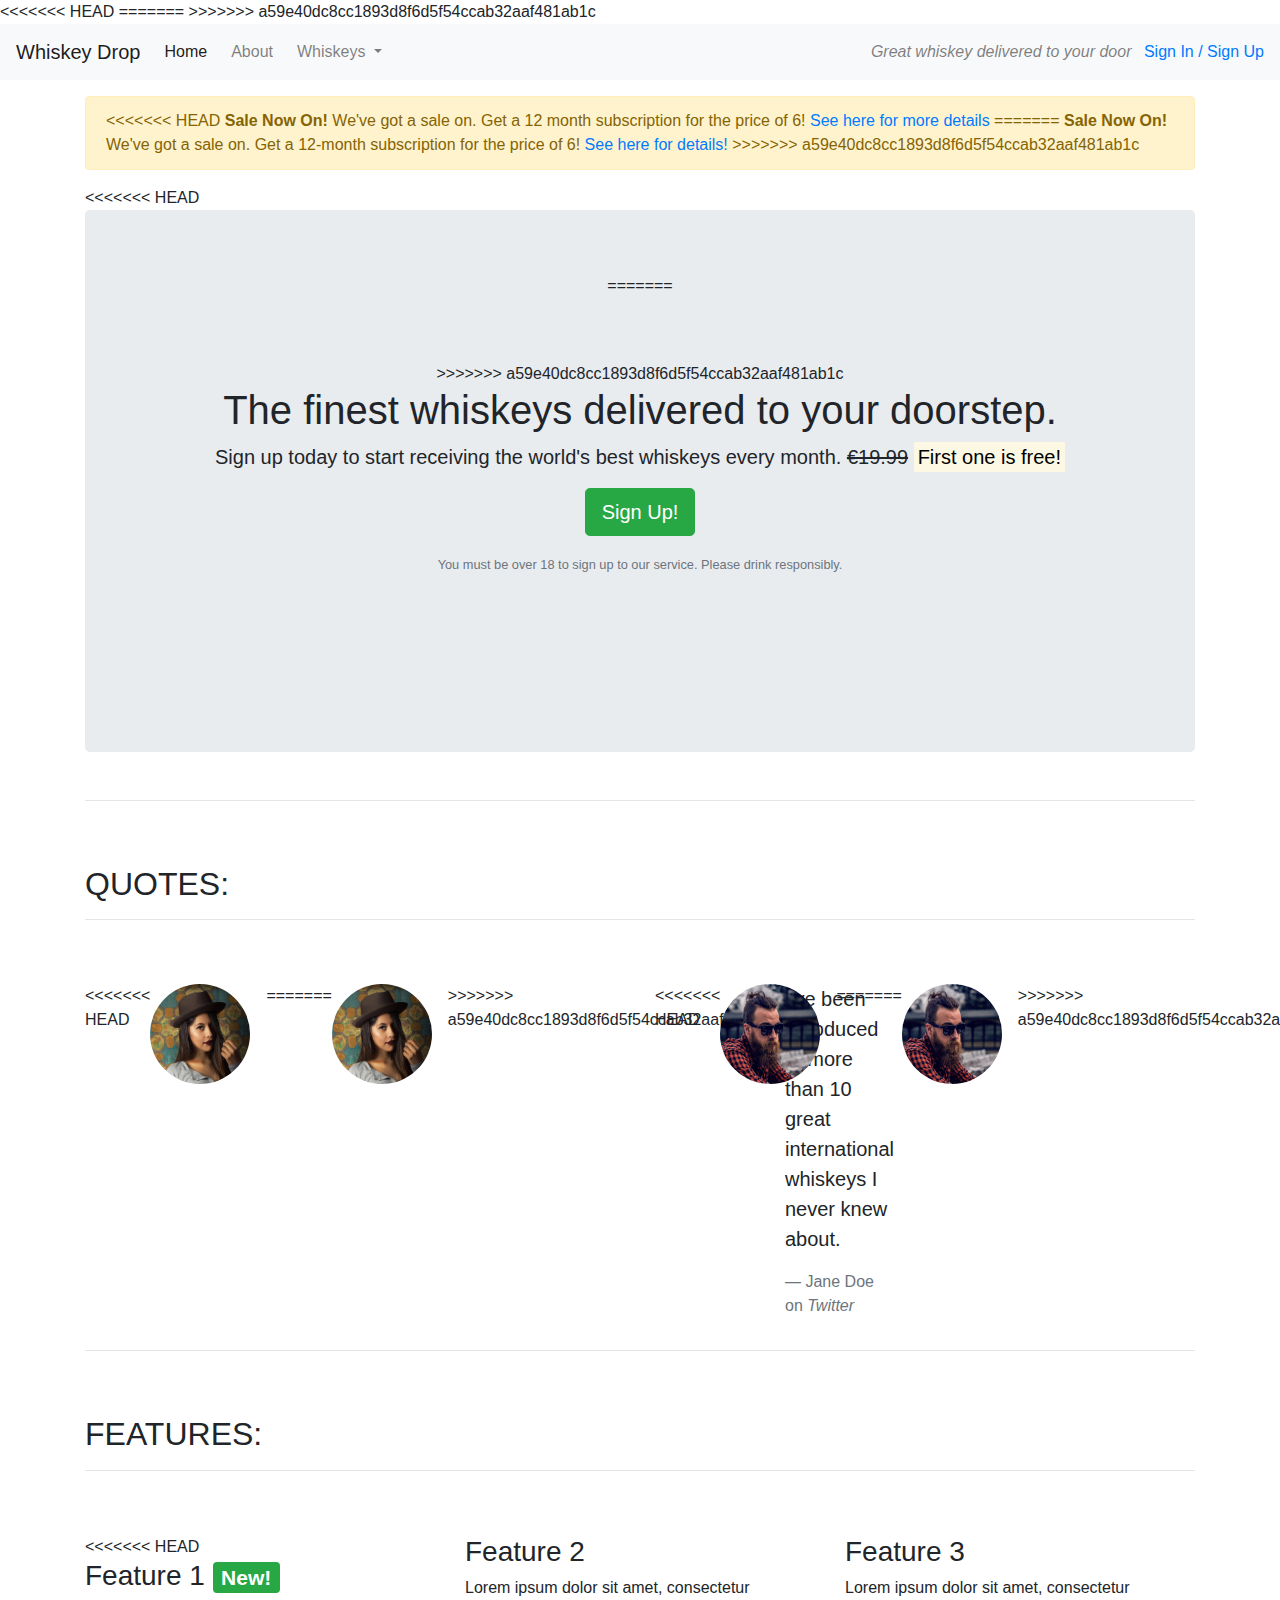
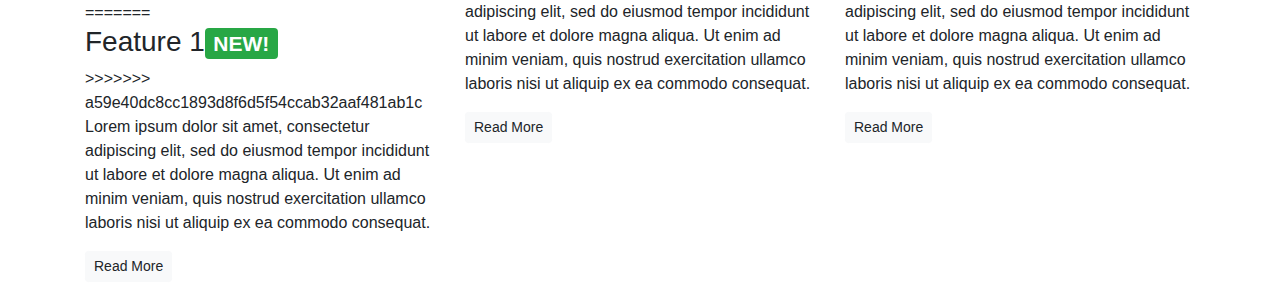
==== whiskey.html @ 5d577824 "Progressive Enhancement part 1" ====
<!DOCTYPE html>
<html lang="en-us">

<head>
    <meta charset="utf-8">
    <meta name="viewport" content="width=device-width, initial-scale=1.0">
    <title>Whiskey Drop | Taste a new whiskey every month</title>
    <link rel="stylesheet" href="https://maxcdn.bootstrapcdn.com/bootstrap/4.1.3/css/bootstrap.min.css">
<<<<<<< HEAD
    <link rel="stylesheet" href="https://use.fontawesome.com/releases/v5.6.1/css/all.css" integrity="sha384-gfdkjb5BdAXd+lj+gudLWI+BXq4IuLW5IT+brZEZsLFm++aCMlF1V92rMkPaX4PP" crossorigin="anonymous">
=======
    <link rel="stylesheet" href="https://use.fontawesome.com/releases/v5.15.3/css/all.css" integrity="sha384-SZXxX4whJ79/gErwcOYf+zWLeJdY/qpuqC4cAa9rOGUstPomtqpuNWT9wdPEn2fk" crossorigin="anonymous">
>>>>>>> a59e40dc8cc1893d8f6d5f54ccab32aaf481ab1c
</head>

<body>
    <!--Nav-->
    <nav class="navbar navbar-light navbar-expand-sm bg-light">
        <a href="/" class="navbar-brand">Whiskey Drop</a>

        <button class="navbar-toggler ml-auto" type="button" data-toggle="collapse" data-target="#navbarNavDropdown" aria-controls="navbarNavDropdown" aria-expanded="false" aria-label="Toggle navigation">
        <span class="navbar-toggler-icon"></span></button>

        <div class="collapse navbar-collapse" id="navbarNavDropdown">
            <ul class="navbar-nav mr-auto">
                <li class="active nav-item mr-2"><a class="nav-link" href="/">Home</a></li>
                <li class="nav-item mr-2"><a class="nav-link" href="">About</a></li>
                <li class="nav-item dropdown">
                    <a class="nav-link dropdown-toggle" href="#" id="navbarDropdownMenuLink" role="button" data-toggle="dropdown" aria-haspopup="true" aria-expanded="false">
                    Whiskeys
                    </a>
                    <div class="dropdown-menu" aria-labelledby="navbarDropdownMenuLink">
                        <a class="dropdown-item" href="#">Irish</a>
                        <a class="dropdown-item" href="#">Scotch</a>
                        <a class="dropdown-item" href="#">Japanese</a>
                        <a class="dropdown-item" href="#">American</a>
                    </div>
                </li>
                <li class="nav-item mr-2 d-block d-sm-none"><a class="nav-link" href="/login">Sign In / Sign Up</a></li>
            </ul>
        </div>
        <div class="d-none d-md-block">
            <p class="navbar-text my-auto mr-2"><i>Great whiskey delivered to your door</i></p>
            <a href="/login">Sign In / Sign Up</a>
        </div>
        <!--</div>-->
    </nav>
    <article class="container mt-3">
        <div class="row d-none d-sm-block">
            <div class="col-12">
                <div class="alert alert-warning">
<<<<<<< HEAD
                    <strong>Sale Now On!</strong> We've got a sale on. Get a 12 month subscription for the price of 6! <a href="">See here for more details</a>
=======
                    <strong>Sale Now On!</strong> We've got a sale on. Get a 12-month subscription for the price of 6! <a href="">See here for details!</a>
>>>>>>> a59e40dc8cc1893d8f6d5f54ccab32aaf481ab1c
                </div>
            </div>
        </div>
        <!-- Callout -->
        <div class="row">
            <div class="col-12">
<<<<<<< HEAD
                <section class="callout jumbotron text-center">
=======
                <section class="callout jumbotron">
>>>>>>> a59e40dc8cc1893d8f6d5f54ccab32aaf481ab1c
                    <h1>The finest whiskeys delivered to your doorstep.</h1>
                    <p class="lead">Sign up today to start receiving the world's best whiskeys every month.
                        <s class="d-none d-sm-inline">€19.99</s>
                        <span class="d-inline d-sm-none"><br></span>
                        <strong><mark>First one is free!</mark></strong></p>
                    <p><button class="btn btn-lg btn-success">Sign Up!</button></p>
                    <p class="text-muted"><small>You must be over 18 to sign up to our service. Please drink responsibly.</small></p>
                </section>
            </div>
        </div>
        <!-- /.callout -->
        <hr>
        <!-- Quotes -->
        <section class="quotes">
            <div class="row">
                <div class="col-12 my-5">
                    <h2 class="text-uppercase">Quotes:</h2>
                    <hr />
                </div>
            </div>
            <div class="row">
                <div class="col-12 col-md-6">
                    <div class="media">
<<<<<<< HEAD
                        <div class="d-none d-sm-block">
                            <img src="images/girl-image.png" class="rounded-circle mr-3" height="100" width="100">
                        </div>
=======
                        <img src="images/girl-image.png" class="rounded-circle mr-3  d-none d-md-block" height="100" width="100" >
>>>>>>> a59e40dc8cc1893d8f6d5f54ccab32aaf481ab1c
                        <div class="media-body">
                            <blockquote class="blockquote">
                                <p>I've been introduced to more than 10 great international whiskeys I never knew about.</p>
                                <footer class="blockquote-footer">Jane Doe on <cite title="Twitter">Twitter</cite></footer>
                            </blockquote>
                        </div>
                    </div>
                </div>
                <div class="col-12 col-md-6">
                    <div class="media">
<<<<<<< HEAD
                        <div class="d-none d-sm-block">
                            <img src="images/guy-image.png" class="rounded-circle mr-3" height="100" width="100">
                        </div>
=======
                        <img src="images/guy-image.png" class="rounded-circle mr-3 d-none d-md-block" height="100" width="100">
>>>>>>> a59e40dc8cc1893d8f6d5f54ccab32aaf481ab1c
                        <div class="media-body">
                            <blockquote class="blockquote">
                                <p>I haven't been sober for months!</p>
                                <footer class="blockquote-footer">Jane Doe on <cite title="Twitter">Twitter</cite></footer>
                            </blockquote>
                        </div>
                    </div>
                </div>
            </div>
        </section>
        <!-- /.quotes -->
        <hr>
        <!-- Features -->
        <section class="features">
            <div class="row">
                <div class="col-12 my-5">
                    <h2 class="text-uppercase">Features:</h2>
                    <hr />
                </div>
            </div>
            <div class="row">
                <div class="col-12 col-md-6 col-lg-4">
                    <div class="feature">
<<<<<<< HEAD
                        <h3><i class="fas fa-gift d-none d-sm-inline"></i> Feature 1 <span class="badge badge-success">New!</span></h3>
=======
                        <h3><i class="fas fa-gift d-none d-sm-inline"></i> Feature 1<span class="badge badge-success">NEW!</span></h3>
>>>>>>> a59e40dc8cc1893d8f6d5f54ccab32aaf481ab1c
                        <p>Lorem ipsum dolor sit amet, consectetur adipiscing elit, sed do eiusmod tempor incididunt ut labore et dolore magna aliqua. Ut enim ad minim veniam, quis nostrud exercitation ullamco laboris nisi ut aliquip ex ea commodo consequat.</p>
                        <p><a class="btn btn-sm btn-light" href="">Read More</a></p>
                    </div>
                </div>
                <div class="col-12 col-md-6 col-lg-4">
                    <div class="feature">
                        <h3><i class="fas fa-credit-card d-none d-sm-inline"></i> Feature 2</h3>
                        <p>Lorem ipsum dolor sit amet, consectetur adipiscing elit, sed do eiusmod tempor incididunt ut labore et dolore magna aliqua. Ut enim ad minim veniam, quis nostrud exercitation ullamco laboris nisi ut aliquip ex ea commodo consequat.</p>
                        <p><a class="btn btn-sm btn-light" href="">Read More</a></p>
                    </div>
                </div>
                <div class="col-12 d-md-none d-lg-block col-lg-4">
                    <div class="feature">
                        <h3><i class="fas fa-times-circle d-none d-sm-inline"></i> Feature 3</h3>
                        <p>Lorem ipsum dolor sit amet, consectetur adipiscing elit, sed do eiusmod tempor incididunt ut labore et dolore magna aliqua. Ut enim ad minim veniam, quis nostrud exercitation ullamco laboris nisi ut aliquip ex ea commodo consequat.</p>
                        <p><a class="btn btn-sm btn-light" href="">Read More</a></p>
                    </div>
                </div>
            </div>
        </section>
        <!-- /.features -->
    </article>

    <script src="https://code.jquery.com/jquery-3.3.1.slim.min.js" integrity="sha384-q8i/X+965DzO0rT7abK41JStQIAqVgRVzpbzo5smXKp4YfRvH+8abtTE1Pi6jizo" crossorigin="anonymous"></script>
    <script src="https://cdnjs.cloudflare.com/ajax/libs/popper.js/1.14.3/umd/popper.min.js" integrity="sha384-ZMP7rVo3mIykV+2+9J3UJ46jBk0WLaUAdn689aCwoqbBJiSnjAK/l8WvCWPIPm49" crossorigin="anonymous"></script>
    <script src="https://stackpath.bootstrapcdn.com/bootstrap/4.1.3/js/bootstrap.min.js" integrity="sha384-ChfqqxuZUCnJSK3+MXmPNIyE6ZbWh2IMqE241rYiqJxyMiZ6OW/JmZQ5stwEULTy" crossorigin="anonymous"></script>
</body>

</html>
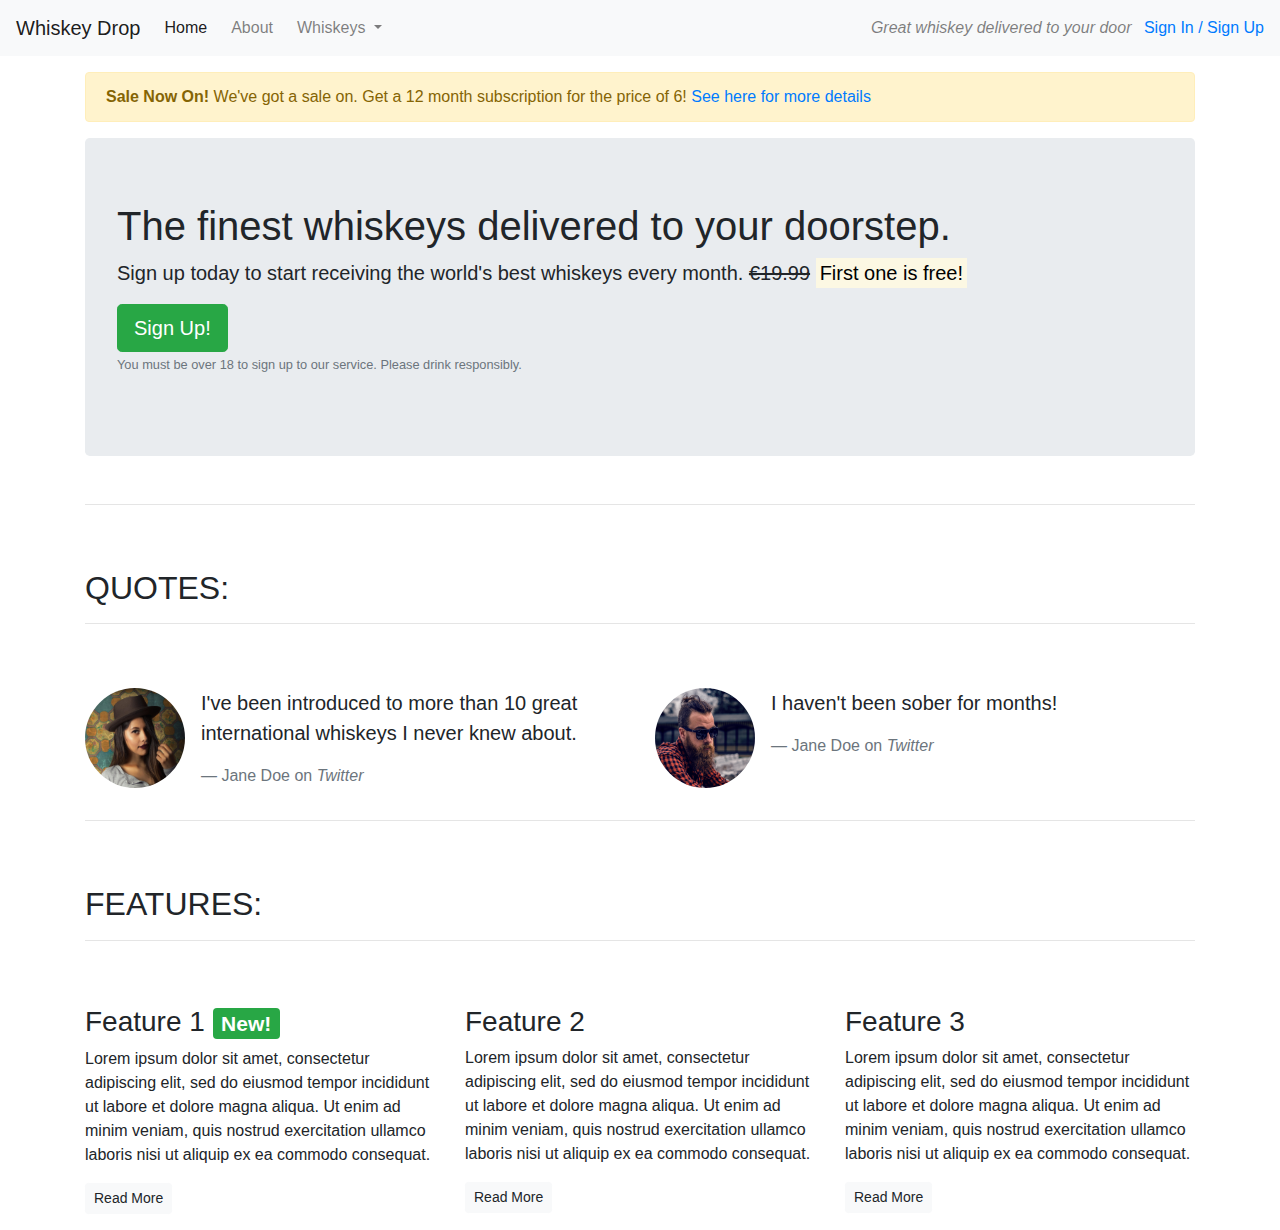
==== commit 36eb26c5: "Progressive Enhancement elements" ====
--- a/whiskey.html
+++ b/whiskey.html
@@ -6,11 +6,7 @@
     <meta name="viewport" content="width=device-width, initial-scale=1.0">
     <title>Whiskey Drop | Taste a new whiskey every month</title>
     <link rel="stylesheet" href="https://maxcdn.bootstrapcdn.com/bootstrap/4.1.3/css/bootstrap.min.css">
-<<<<<<< HEAD
     <link rel="stylesheet" href="https://use.fontawesome.com/releases/v5.6.1/css/all.css" integrity="sha384-gfdkjb5BdAXd+lj+gudLWI+BXq4IuLW5IT+brZEZsLFm++aCMlF1V92rMkPaX4PP" crossorigin="anonymous">
-=======
-    <link rel="stylesheet" href="https://use.fontawesome.com/releases/v5.15.3/css/all.css" integrity="sha384-SZXxX4whJ79/gErwcOYf+zWLeJdY/qpuqC4cAa9rOGUstPomtqpuNWT9wdPEn2fk" crossorigin="anonymous">
->>>>>>> a59e40dc8cc1893d8f6d5f54ccab32aaf481ab1c
 </head>
 
 <body>
@@ -49,28 +45,20 @@
         <div class="row d-none d-sm-block">
             <div class="col-12">
                 <div class="alert alert-warning">
-<<<<<<< HEAD
                     <strong>Sale Now On!</strong> We've got a sale on. Get a 12 month subscription for the price of 6! <a href="">See here for more details</a>
-=======
-                    <strong>Sale Now On!</strong> We've got a sale on. Get a 12-month subscription for the price of 6! <a href="">See here for details!</a>
->>>>>>> a59e40dc8cc1893d8f6d5f54ccab32aaf481ab1c
                 </div>
             </div>
         </div>
         <!-- Callout -->
         <div class="row">
             <div class="col-12">
-<<<<<<< HEAD
-                <section class="callout jumbotron text-center">
-=======
                 <section class="callout jumbotron">
->>>>>>> a59e40dc8cc1893d8f6d5f54ccab32aaf481ab1c
                     <h1>The finest whiskeys delivered to your doorstep.</h1>
                     <p class="lead">Sign up today to start receiving the world's best whiskeys every month.
                         <s class="d-none d-sm-inline">€19.99</s>
                         <span class="d-inline d-sm-none"><br></span>
                         <strong><mark>First one is free!</mark></strong></p>
-                    <p><button class="btn btn-lg btn-success">Sign Up!</button></p>
+                    <button class="btn btn-lg btn-success" data-toggle="modal" data-target="#signUpModal">Sign Up!</button>
                     <p class="text-muted"><small>You must be over 18 to sign up to our service. Please drink responsibly.</small></p>
                 </section>
             </div>
@@ -88,13 +76,9 @@
             <div class="row">
                 <div class="col-12 col-md-6">
                     <div class="media">
-<<<<<<< HEAD
                         <div class="d-none d-sm-block">
                             <img src="images/girl-image.png" class="rounded-circle mr-3" height="100" width="100">
                         </div>
-=======
-                        <img src="images/girl-image.png" class="rounded-circle mr-3  d-none d-md-block" height="100" width="100" >
->>>>>>> a59e40dc8cc1893d8f6d5f54ccab32aaf481ab1c
                         <div class="media-body">
                             <blockquote class="blockquote">
                                 <p>I've been introduced to more than 10 great international whiskeys I never knew about.</p>
@@ -105,13 +89,9 @@
                 </div>
                 <div class="col-12 col-md-6">
                     <div class="media">
-<<<<<<< HEAD
                         <div class="d-none d-sm-block">
                             <img src="images/guy-image.png" class="rounded-circle mr-3" height="100" width="100">
                         </div>
-=======
-                        <img src="images/guy-image.png" class="rounded-circle mr-3 d-none d-md-block" height="100" width="100">
->>>>>>> a59e40dc8cc1893d8f6d5f54ccab32aaf481ab1c
                         <div class="media-body">
                             <blockquote class="blockquote">
                                 <p>I haven't been sober for months!</p>
@@ -135,11 +115,7 @@
             <div class="row">
                 <div class="col-12 col-md-6 col-lg-4">
                     <div class="feature">
-<<<<<<< HEAD
                         <h3><i class="fas fa-gift d-none d-sm-inline"></i> Feature 1 <span class="badge badge-success">New!</span></h3>
-=======
-                        <h3><i class="fas fa-gift d-none d-sm-inline"></i> Feature 1<span class="badge badge-success">NEW!</span></h3>
->>>>>>> a59e40dc8cc1893d8f6d5f54ccab32aaf481ab1c
                         <p>Lorem ipsum dolor sit amet, consectetur adipiscing elit, sed do eiusmod tempor incididunt ut labore et dolore magna aliqua. Ut enim ad minim veniam, quis nostrud exercitation ullamco laboris nisi ut aliquip ex ea commodo consequat.</p>
                         <p><a class="btn btn-sm btn-light" href="">Read More</a></p>
                     </div>
@@ -163,6 +139,37 @@
         <!-- /.features -->
     </article>
 
+    <div class="modal" tabindex="-1" role="dialog" id="signUpModal">
+        <div class="modal-dialog" role="document">
+            <div class="modal-content">
+                <div class="modal-header">
+                    <h5 class="modal-title">Sign Up To Whiskey Drop!</h5>
+                    <button type="button" class="close" data-dismiss="modal" aria-label="Close">
+                    <span aria-hidden="true">&times;</span>
+                    </button>
+                </div>
+                <div class="modal-body">
+                    <form>
+                        <div class="form-group">
+                            <label for="exampleInputEmail1">Email address</label>
+                            <input type="email" class="form-control" id="exampleInputEmail1" aria-describedby="emailHelp" placeholder="Enter email">
+                            <small id="emailHelp" class="form-text text-muted">We'll never share your email with anyone else.</small>
+                        </div>
+                        <div class="form-group">
+                            <label for="Password">Password</label>
+                            <input type="password" class="form-control" id="Password" placeholder="Password">
+                        </div>
+                        <div class="form-group">
+                            <label for="repeatPassword">Repeat Password</label>
+                            <input type="password" class="form-control" id="repeatPassword" placeholder="Repeat Password">
+                        </div>                       
+                        <button type="submit" class="btn btn-success">Submit</button>
+                    </form>
+                </div>
+            </div>
+        </div>
+    </div>  
+
     <script src="https://code.jquery.com/jquery-3.3.1.slim.min.js" integrity="sha384-q8i/X+965DzO0rT7abK41JStQIAqVgRVzpbzo5smXKp4YfRvH+8abtTE1Pi6jizo" crossorigin="anonymous"></script>
     <script src="https://cdnjs.cloudflare.com/ajax/libs/popper.js/1.14.3/umd/popper.min.js" integrity="sha384-ZMP7rVo3mIykV+2+9J3UJ46jBk0WLaUAdn689aCwoqbBJiSnjAK/l8WvCWPIPm49" crossorigin="anonymous"></script>
     <script src="https://stackpath.bootstrapcdn.com/bootstrap/4.1.3/js/bootstrap.min.js" integrity="sha384-ChfqqxuZUCnJSK3+MXmPNIyE6ZbWh2IMqE241rYiqJxyMiZ6OW/JmZQ5stwEULTy" crossorigin="anonymous"></script>
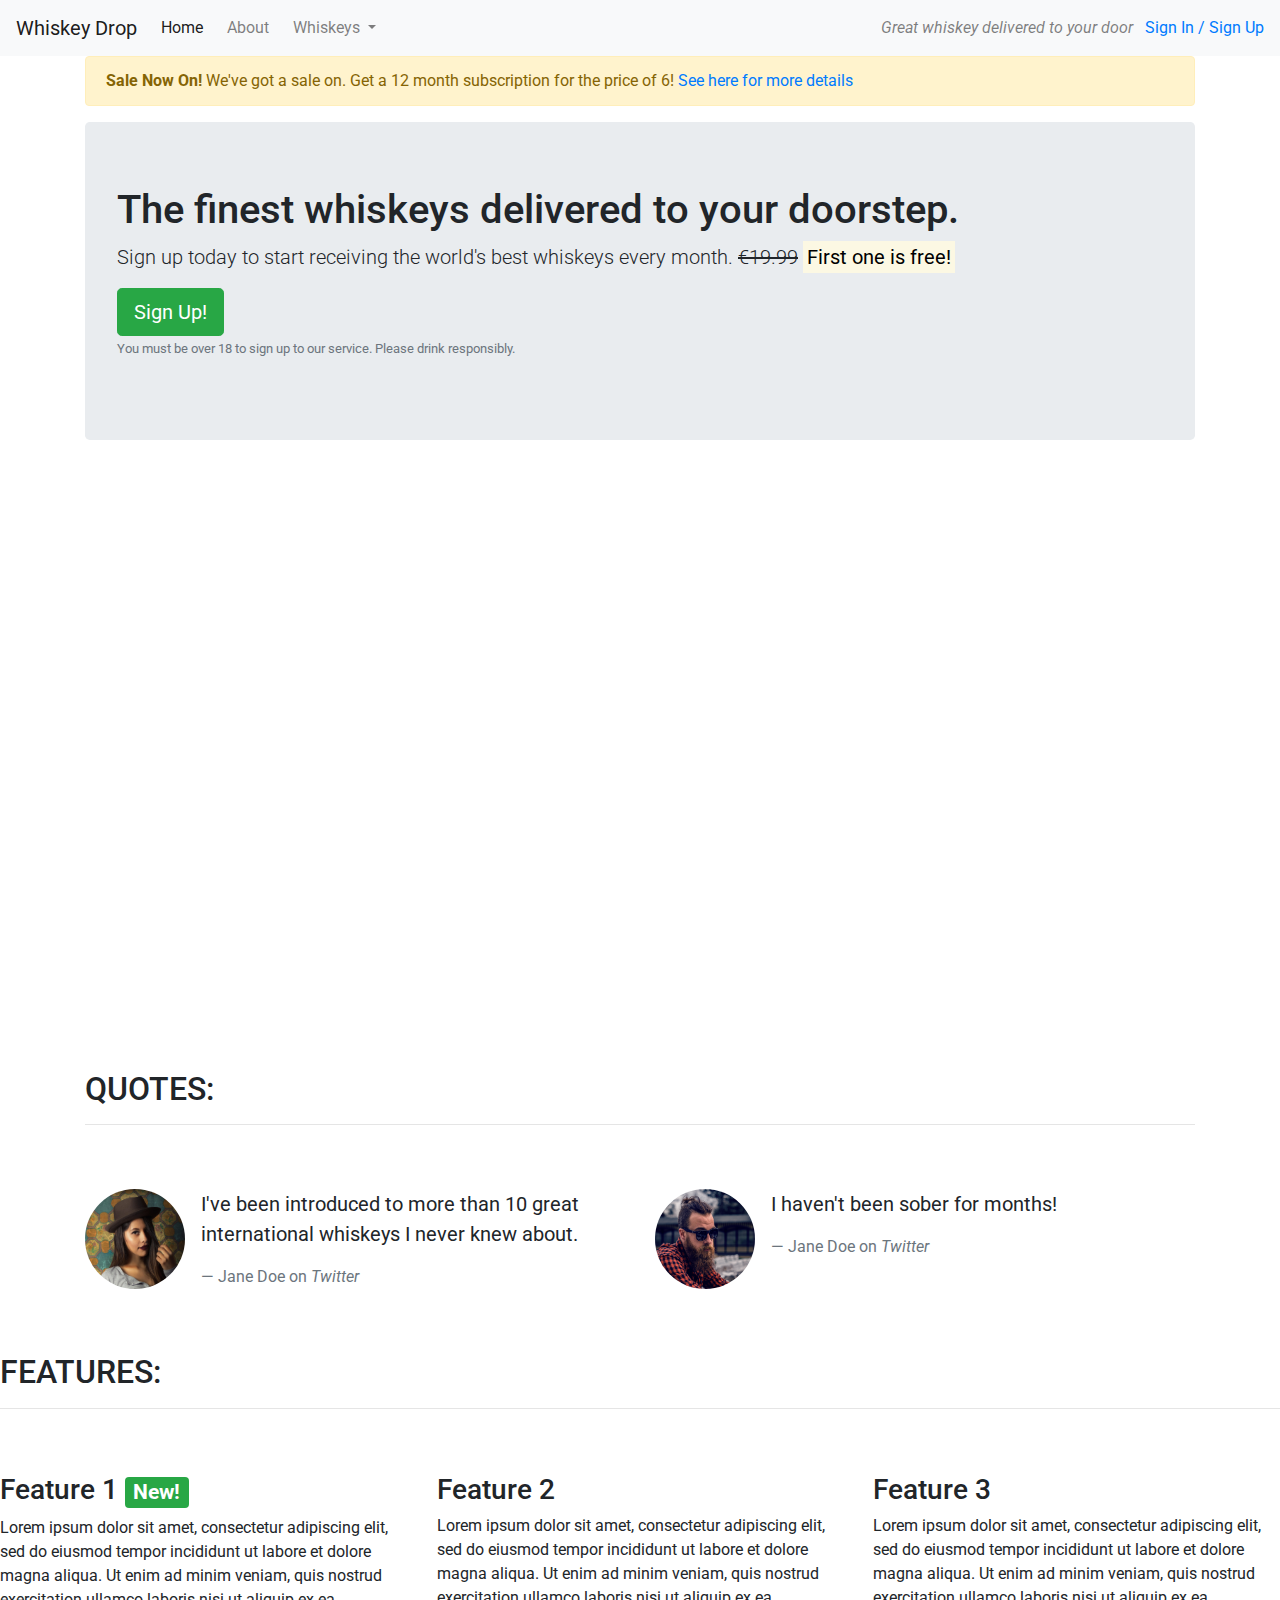
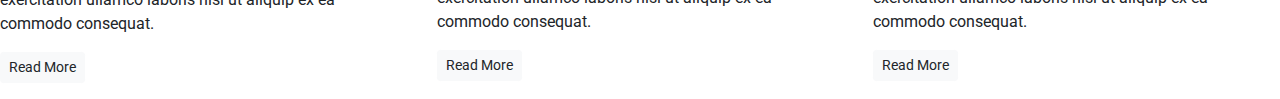
==== commit 4cf64654: "added whiskey image" ====
--- a/whiskey.html
+++ b/whiskey.html
@@ -7,6 +7,8 @@
     <title>Whiskey Drop | Taste a new whiskey every month</title>
     <link rel="stylesheet" href="https://maxcdn.bootstrapcdn.com/bootstrap/4.1.3/css/bootstrap.min.css">
     <link rel="stylesheet" href="https://use.fontawesome.com/releases/v5.6.1/css/all.css" integrity="sha384-gfdkjb5BdAXd+lj+gudLWI+BXq4IuLW5IT+brZEZsLFm++aCMlF1V92rMkPaX4PP" crossorigin="anonymous">
+    <link href="https://fonts.googleapis.com/css?family=Roboto:400,700" rel="stylesheet">
+    <link rel="stylesheet" href="css/style.css" type="text/css">
 </head>
 
 <body>
@@ -41,7 +43,7 @@
         </div>
         <!--</div>-->
     </nav>
-    <article class="container mt-3">
+    <div class="container alert-container">
         <div class="row d-none d-sm-block">
             <div class="col-12">
                 <div class="alert alert-warning">
@@ -49,6 +51,8 @@
                 </div>
             </div>
         </div>
+    </div>
+    <div class="container callout-container">
         <!-- Callout -->
         <div class="row">
             <div class="col-12">
@@ -64,8 +68,10 @@
             </div>
         </div>
         <!-- /.callout -->
-        <hr>
+    </div>
+
         <!-- Quotes -->
+       <div class="container quotes-container">
         <section class="quotes">
             <div class="row">
                 <div class="col-12 my-5">
@@ -103,8 +109,10 @@
             </div>
         </section>
         <!-- /.quotes -->
-        <hr>
+        </div>
+
         <!-- Features -->
+        <div class="feature-container">
         <section class="features">
             <div class="row">
                 <div class="col-12 my-5">
@@ -137,7 +145,7 @@
             </div>
         </section>
         <!-- /.features -->
-    </article>
+        </div>
 
     <div class="modal" tabindex="-1" role="dialog" id="signUpModal">
         <div class="modal-dialog" role="document">
--- a/css/style.css
+++ b/css/style.css
@@ -0,0 +1,19 @@
+body {
+    font-family: 'Roboto', sans-serif;
+}
+
+.alert-container {}
+
+.callout-container {
+    height: 100vh;
+
+    background: url(images/bg.jpg) no-repeat center center fixed; 
+  -webkit-background-size: cover;
+  -moz-background-size: cover;
+  -o-background-size: cover;
+  background-size: cover;
+}
+
+.quotes-container {}
+
+.features-container {}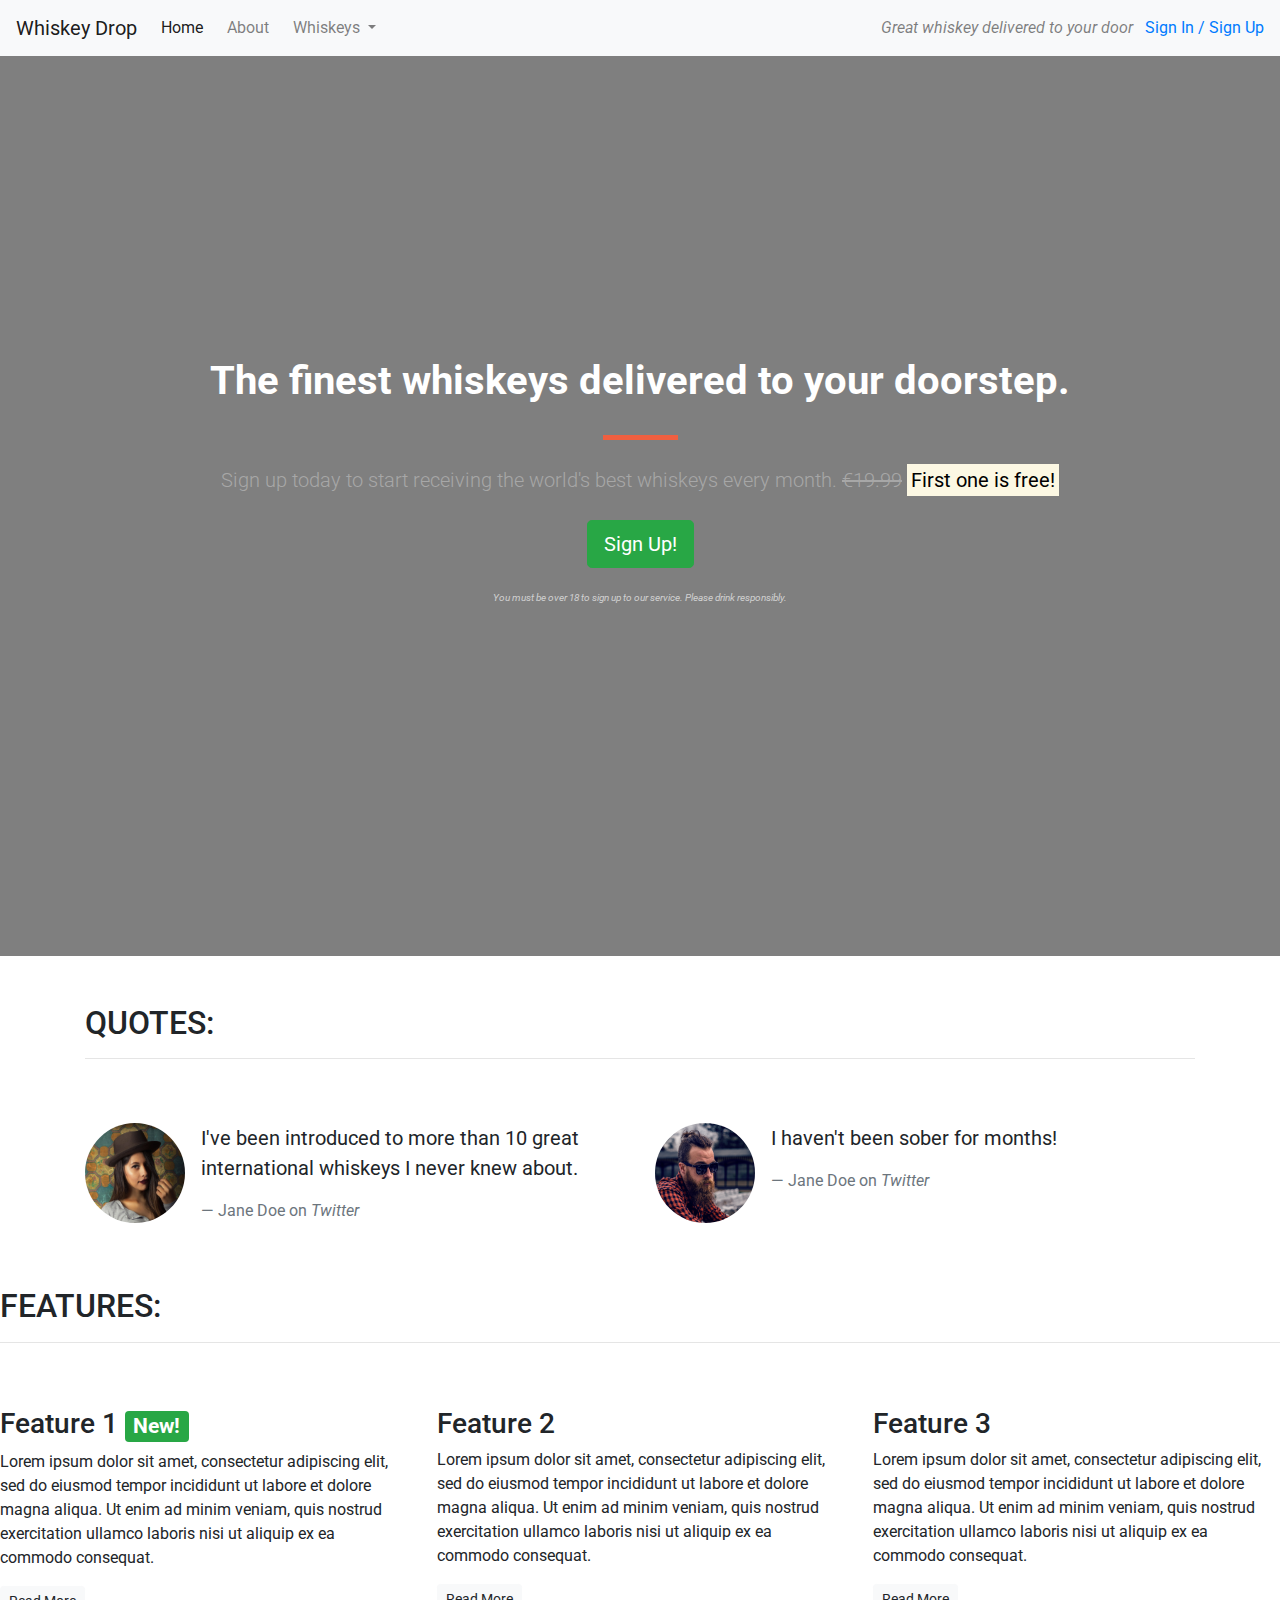
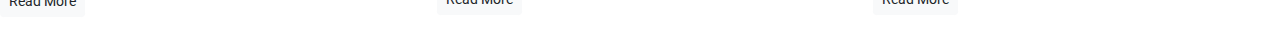
==== commit 30eea579: "update backgroundcallout" ====
--- a/whiskey.html
+++ b/whiskey.html
@@ -8,13 +8,14 @@
     <link rel="stylesheet" href="https://maxcdn.bootstrapcdn.com/bootstrap/4.1.3/css/bootstrap.min.css">
     <link rel="stylesheet" href="https://use.fontawesome.com/releases/v5.6.1/css/all.css" integrity="sha384-gfdkjb5BdAXd+lj+gudLWI+BXq4IuLW5IT+brZEZsLFm++aCMlF1V92rMkPaX4PP" crossorigin="anonymous">
     <link href="https://fonts.googleapis.com/css?family=Roboto:400,700" rel="stylesheet">
-    <link rel="stylesheet" href="css/style.css" type="text/css">
+    <link rel="stylesheet" href="css/style.css" type="text/css" />
 </head>
 
 <body>
     <!--Nav-->
     <nav class="navbar navbar-light navbar-expand-sm bg-light">
-        <a href="/" class="navbar-brand">Whiskey Drop</a>
+        <a href="/" class="navbar-brand">
+                    Whiskey Drop</a>
 
         <button class="navbar-toggler ml-auto" type="button" data-toggle="collapse" data-target="#navbarNavDropdown" aria-controls="navbarNavDropdown" aria-expanded="false" aria-label="Toggle navigation">
         <span class="navbar-toggler-icon"></span></button>
@@ -25,8 +26,8 @@
                 <li class="nav-item mr-2"><a class="nav-link" href="">About</a></li>
                 <li class="nav-item dropdown">
                     <a class="nav-link dropdown-toggle" href="#" id="navbarDropdownMenuLink" role="button" data-toggle="dropdown" aria-haspopup="true" aria-expanded="false">
-                    Whiskeys
-                    </a>
+          Whiskeys
+        </a>
                     <div class="dropdown-menu" aria-labelledby="navbarDropdownMenuLink">
                         <a class="dropdown-item" href="#">Irish</a>
                         <a class="dropdown-item" href="#">Scotch</a>
@@ -34,7 +35,8 @@
                         <a class="dropdown-item" href="#">American</a>
                     </div>
                 </li>
-                <li class="nav-item mr-2 d-block d-sm-none"><a class="nav-link" href="/login">Sign In / Sign Up</a></li>
+
+                <li class="nav-item mr-2 d-block d-sm-none"><a class="nav-link" href="">Sign In / Sign Up</a></li>
             </ul>
         </div>
         <div class="d-none d-md-block">
@@ -43,35 +45,37 @@
         </div>
         <!--</div>-->
     </nav>
-    <div class="container alert-container">
-        <div class="row d-none d-sm-block">
-            <div class="col-12">
-                <div class="alert alert-warning">
-                    <strong>Sale Now On!</strong> We've got a sale on. Get a 12 month subscription for the price of 6! <a href="">See here for more details</a>
-                </div>
-            </div>
-        </div>
-    </div>
-    <div class="container callout-container">
+    <!--<div class="container alert-container">-->
+    <!--    <div class="row d-none d-sm-block">-->
+    <!--        <div class="col-12">-->
+    <!--            <div class="alert alert-warning">-->
+    <!--                <strong>Sale Now On!</strong> We've got a sale on. Get a 12 month subscription for the price of 6! <a href="">See here for more details</a>-->
+    <!--            </div>-->
+    <!--        </div>-->
+    <!--    </div>-->
+    <!--</div>-->
+    <div class="container-fluid callout-container">
         <!-- Callout -->
+        <div class="opaque-overlay">&nbsp;</div>
         <div class="row">
             <div class="col-12">
-                <section class="callout jumbotron">
-                    <h1>The finest whiskeys delivered to your doorstep.</h1>
+                <section class="callout jumbotron text-center">
+                    <h1 class="jumbotron-header">The finest whiskeys delivered to your doorstep.</h1>
+                    <hr class="block-divider block-divider--orange">
                     <p class="lead">Sign up today to start receiving the world's best whiskeys every month.
                         <s class="d-none d-sm-inline">€19.99</s>
                         <span class="d-inline d-sm-none"><br></span>
                         <strong><mark>First one is free!</mark></strong></p>
-                    <button class="btn btn-lg btn-success" data-toggle="modal" data-target="#signUpModal">Sign Up!</button>
+                    <p><button class="btn btn-lg btn-success" data-toggle="modal" data-target="#signUpModal">Sign Up!</button></p>
                     <p class="text-muted"><small>You must be over 18 to sign up to our service. Please drink responsibly.</small></p>
                 </section>
             </div>
         </div>
-        <!-- /.callout -->
     </div>
+    <!-- /.callout -->
 
-        <!-- Quotes -->
-       <div class="container quotes-container">
+    <!-- Quotes -->
+    <div class="container quotes-container">
         <section class="quotes">
             <div class="row">
                 <div class="col-12 my-5">
@@ -108,11 +112,11 @@
                 </div>
             </div>
         </section>
-        <!-- /.quotes -->
-        </div>
+    </div>
+    <!-- /.quotes -->
 
-        <!-- Features -->
-        <div class="feature-container">
+    <!-- Features -->
+    <div class="features-container">
         <section class="features">
             <div class="row">
                 <div class="col-12 my-5">
@@ -144,8 +148,8 @@
                 </div>
             </div>
         </section>
-        <!-- /.features -->
-        </div>
+    </div>
+    <!-- /.features -->
 
     <div class="modal" tabindex="-1" role="dialog" id="signUpModal">
         <div class="modal-dialog" role="document">
@@ -153,8 +157,8 @@
                 <div class="modal-header">
                     <h5 class="modal-title">Sign Up To Whiskey Drop!</h5>
                     <button type="button" class="close" data-dismiss="modal" aria-label="Close">
-                    <span aria-hidden="true">&times;</span>
-                    </button>
+          <span aria-hidden="true">&times;</span>
+        </button>
                 </div>
                 <div class="modal-body">
                     <form>
@@ -164,19 +168,19 @@
                             <small id="emailHelp" class="form-text text-muted">We'll never share your email with anyone else.</small>
                         </div>
                         <div class="form-group">
-                            <label for="Password">Password</label>
-                            <input type="password" class="form-control" id="Password" placeholder="Password">
+                            <label for="password">Password</label>
+                            <input type="password" class="form-control" id="password" placeholder="Password">
                         </div>
                         <div class="form-group">
                             <label for="repeatPassword">Repeat Password</label>
                             <input type="password" class="form-control" id="repeatPassword" placeholder="Repeat Password">
-                        </div>                       
+                        </div>
                         <button type="submit" class="btn btn-success">Submit</button>
                     </form>
                 </div>
             </div>
         </div>
-    </div>  
+    </div>
 
     <script src="https://code.jquery.com/jquery-3.3.1.slim.min.js" integrity="sha384-q8i/X+965DzO0rT7abK41JStQIAqVgRVzpbzo5smXKp4YfRvH+8abtTE1Pi6jizo" crossorigin="anonymous"></script>
     <script src="https://cdnjs.cloudflare.com/ajax/libs/popper.js/1.14.3/umd/popper.min.js" integrity="sha384-ZMP7rVo3mIykV+2+9J3UJ46jBk0WLaUAdn689aCwoqbBJiSnjAK/l8WvCWPIPm49" crossorigin="anonymous"></script>
--- a/css/style.css
+++ b/css/style.css
@@ -1,19 +1,100 @@
 body {
     font-family: 'Roboto', sans-serif;
 }
+
+/* Containers */
 
 .alert-container {}
 
 .callout-container {
     height: 100vh;
 
-    background: url(images/bg.jpg) no-repeat center center fixed; 
-  -webkit-background-size: cover;
-  -moz-background-size: cover;
-  -o-background-size: cover;
-  background-size: cover;
+    background: url('../images/whiskey-background.jpg') no-repeat center center fixed;
+    -webkit-background-size: cover;
+    -moz-background-size: cover;
+    -o-background-size: cover;
+    background-size: cover;
+
+    display: flex;
+    align-items: center;
+    justify-content: center;
+
+    position: relative;
+}
+
+.opaque-overlay {
+    position: absolute;
+    top: 0;
+    left: 0;
+    height: 100%;
+    width: 100%;
+    background-color: rgba(0, 0, 0, 0.5);
 }
 
 .quotes-container {}
 
-.features-container {}+.features-container {}
+
+/* Block dividers */
+
+.block-divider {
+    width: 75px;
+    height: 5px;
+    border: 0;
+    background-color: #444;
+}
+
+.block-divider--orange {
+    background-color: #f05f40;
+}
+
+.block-divider--short {
+    width: 35px;
+}
+
+/* Jumbotron */
+
+.jumbotron {
+    background-color: transparent;
+}
+
+.jumbotron h1 {
+    color: white;
+    font-weight: bold;
+    margin-bottom: 30px;
+    color: white;
+}
+
+.jumbotron .lead {
+    color: #a7a7a7;
+    margin: 25px 0;
+}
+
+.jumbotron small {
+    font-size: 60%;
+    font-style: italic;
+    color: #d0d0d0;
+}
+
+/* Buttons */
+
+.btn--cta {
+    font-weight: bold;
+    border-radius: 23px;
+    width: 160px;
+}
+
+.btn--red {
+    color: white;
+    background-color: #f05f40;
+    border-color: #f05f40;
+}
+
+.btn--red:hover,
+.btn--red:active,
+.btn--red:focus,
+.btn--red:active:focus {
+    background-color: #df4929;
+    border-color: #df4929;
+    color: white;
+}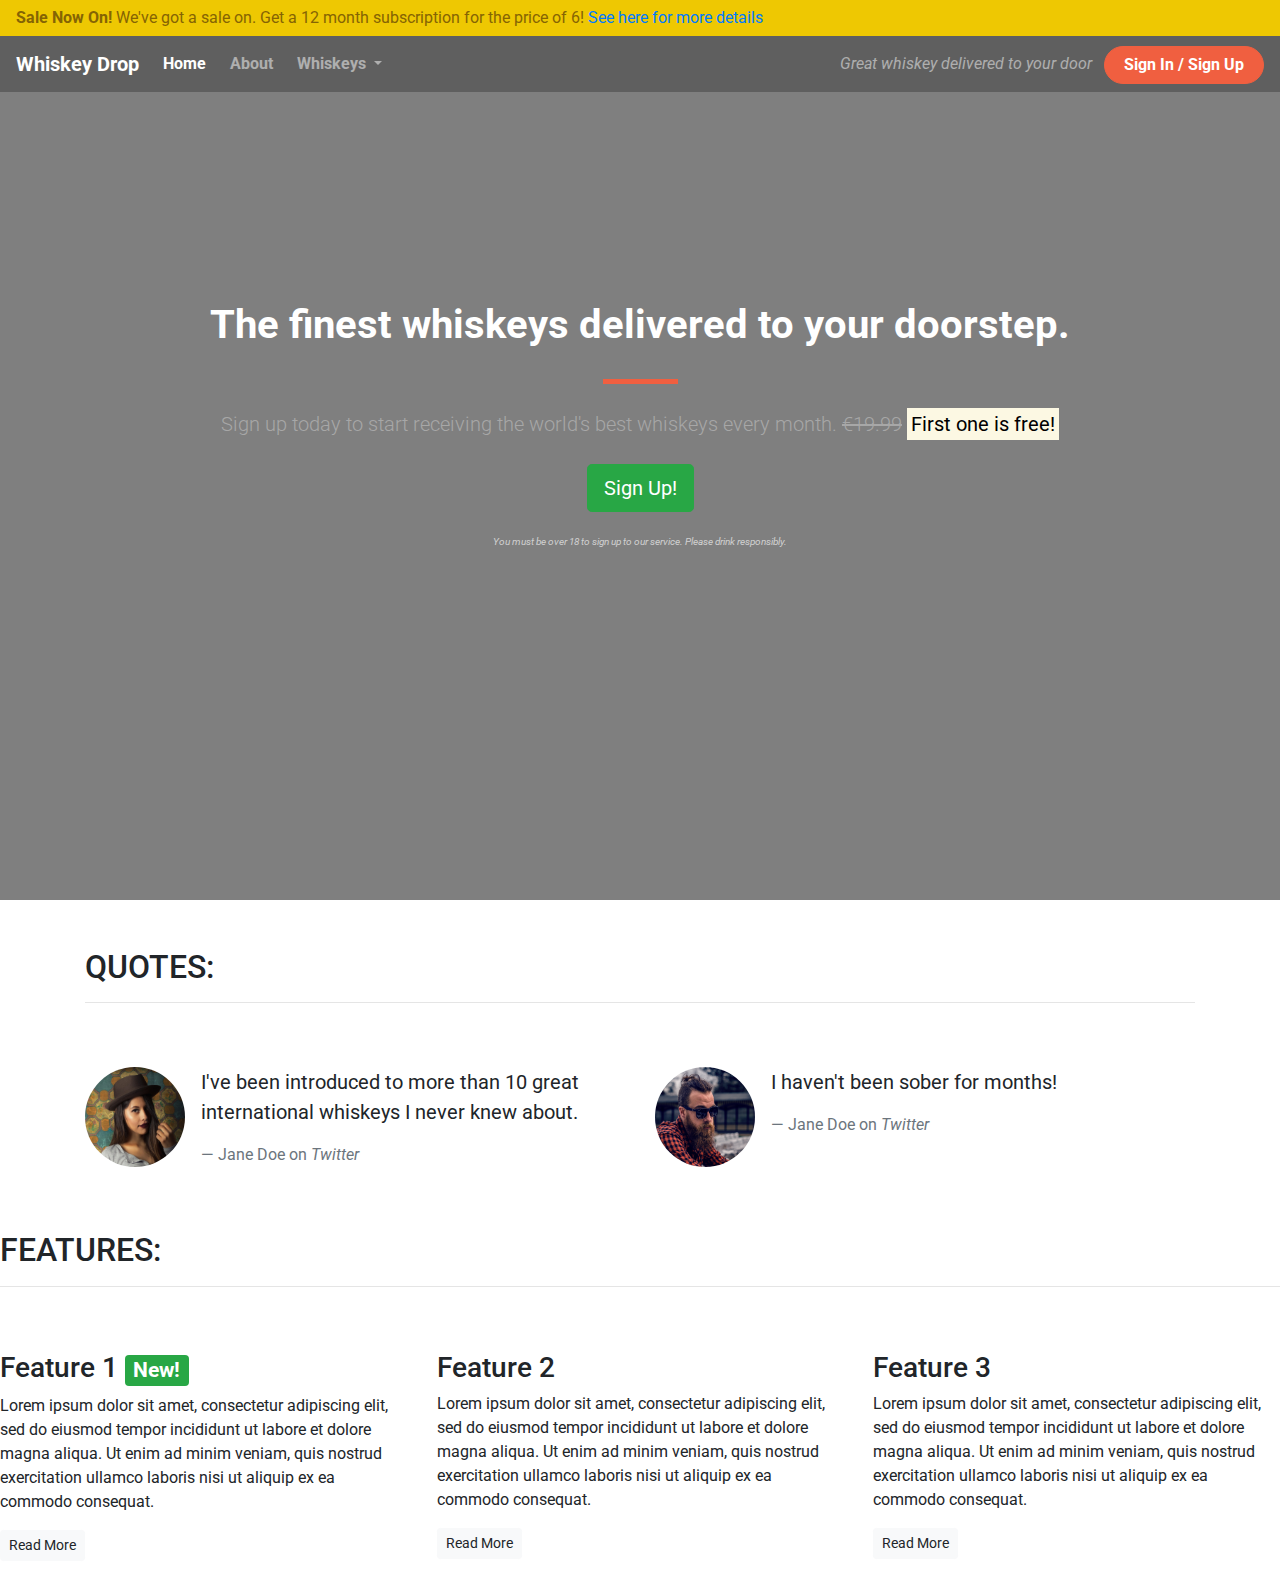
==== commit 329b96d6: "Styling Nav & Alert" ====
--- a/whiskey.html
+++ b/whiskey.html
@@ -13,9 +13,18 @@
 
 <body>
     <!--Nav-->
-    <nav class="navbar navbar-light navbar-expand-sm bg-light">
-        <a href="/" class="navbar-brand">
-                    Whiskey Drop</a>
+    <div class="container-fluid navalert-container">
+        <div class="container-fluid alert-container">
+        <div class="row d-none d-sm-block">
+            <div class="col-12">
+                <div class="site-wide-alert alert alert-warning">
+                    <strong>Sale Now On!</strong> We've got a sale on. Get a 12 month subscription for the price of 6! <a href="">See here for more details</a>
+                </div>
+            </div>
+        </div>
+    </div>
+    <nav class="navbar navbar-dark navbar-expand-sm">
+        <a href="/" class="navbar-brand">Whiskey Drop</a>
 
         <button class="navbar-toggler ml-auto" type="button" data-toggle="collapse" data-target="#navbarNavDropdown" aria-controls="navbarNavDropdown" aria-expanded="false" aria-label="Toggle navigation">
         <span class="navbar-toggler-icon"></span></button>
@@ -41,19 +50,11 @@
         </div>
         <div class="d-none d-md-block">
             <p class="navbar-text my-auto mr-2"><i>Great whiskey delivered to your door</i></p>
-            <a href="/login">Sign In / Sign Up</a>
+            <a href="/login" class="btn btn--cta btn--red">Sign In / Sign Up</a>
         </div>
         <!--</div>-->
     </nav>
-    <!--<div class="container alert-container">-->
-    <!--    <div class="row d-none d-sm-block">-->
-    <!--        <div class="col-12">-->
-    <!--            <div class="alert alert-warning">-->
-    <!--                <strong>Sale Now On!</strong> We've got a sale on. Get a 12 month subscription for the price of 6! <a href="">See here for more details</a>-->
-    <!--            </div>-->
-    <!--        </div>-->
-    <!--    </div>-->
-    <!--</div>-->
+    </div>
     <div class="container-fluid callout-container">
         <!-- Callout -->
         <div class="opaque-overlay">&nbsp;</div>
--- a/css/style.css
+++ b/css/style.css
@@ -4,7 +4,18 @@
 
 /* Containers */
 
-.alert-container {}
+.alert-container .col-12 {
+    padding-left: 0;
+    padding-right: 0;
+}
+
+.site-wide-alert {
+    border-radius: 0;
+    margin-bottom: 0;
+    padding: 5px 15px;
+    background-color: #eec802;
+    border-color: #eec802;
+}
 
 .callout-container {
     height: 100vh;
@@ -50,6 +61,36 @@
 
 .block-divider--short {
     width: 35px;
+}
+
+/* Navbar */
+
+.navalert-container {
+    position: absolute;
+    top: 0;
+    left: 0;
+    padding-left: 0;
+    padding-right: 0;
+    z-index: 1;
+}
+
+.navbar {
+    margin-bottom: 0;
+    border: 0;
+    width: 100%;
+    background-color: rgba(0,0,0,0.25);
+}
+
+.navbar .navbar-toggler {
+    border: 0;
+}
+
+.navbar-brand {
+    font-weight: bold;
+}
+
+.navbar .navbar-nav a {
+    font-weight: bold;
 }
 
 /* Jumbotron */
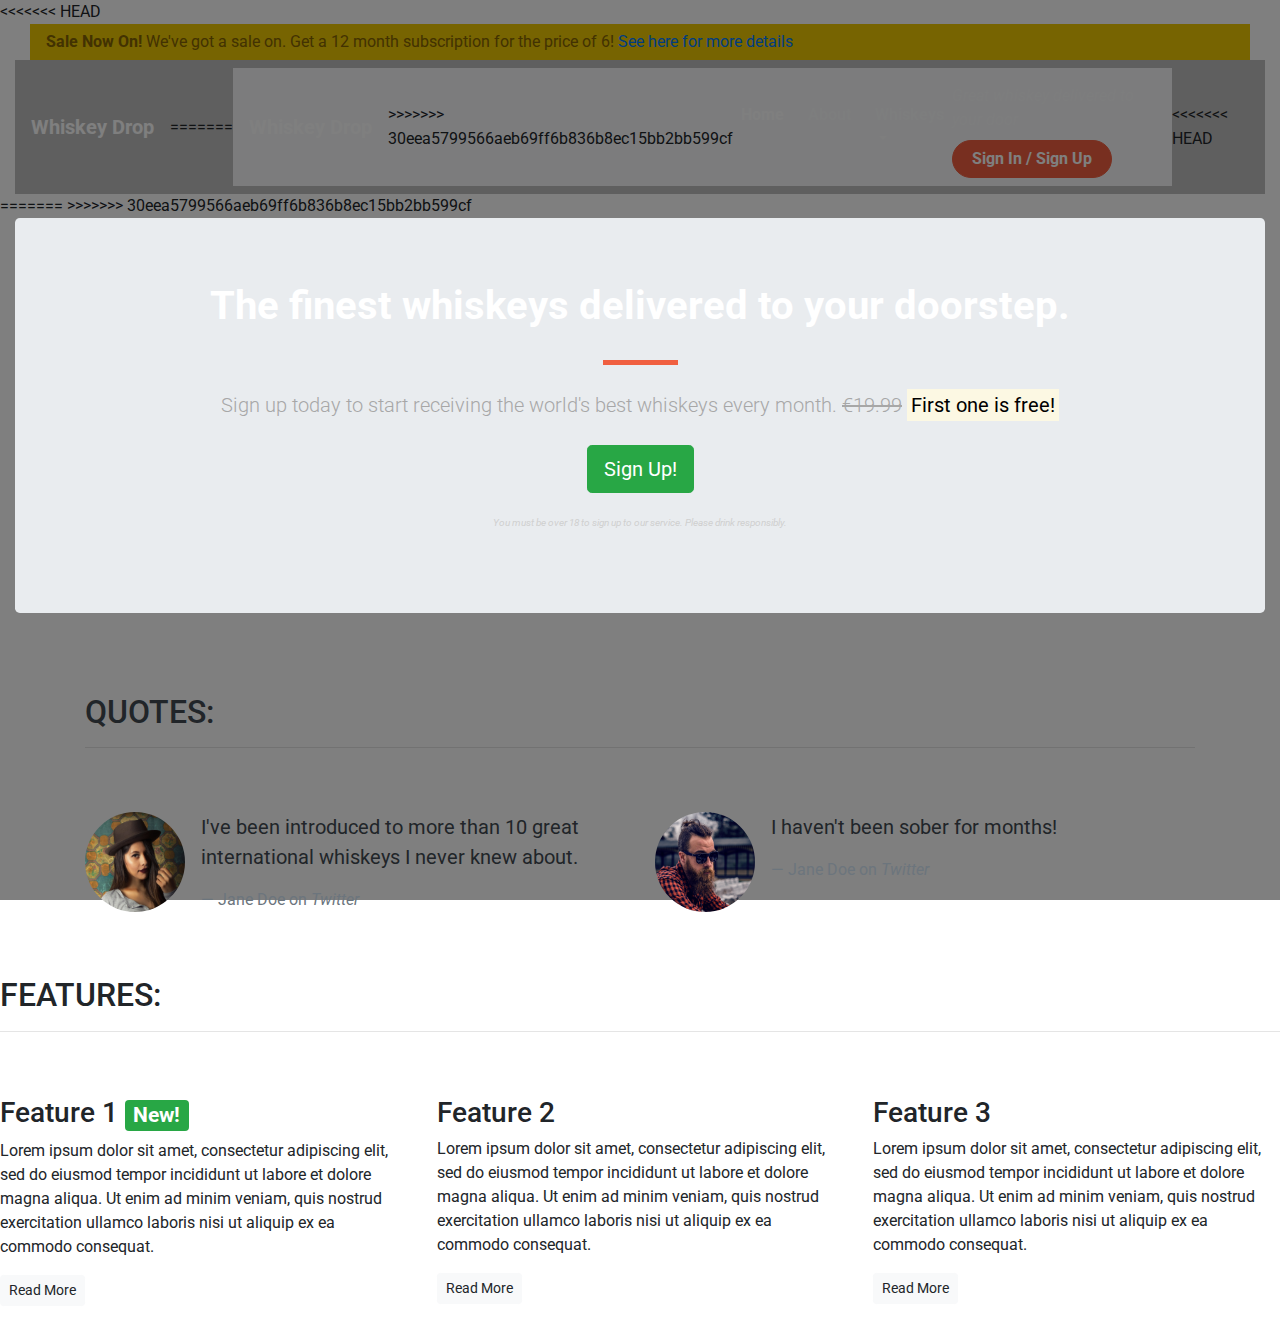
==== commit b2a6ca9c: "Styling Nav & Alert" ====
--- a/whiskey.html
+++ b/whiskey.html
@@ -13,6 +13,7 @@
 
 <body>
     <!--Nav-->
+<<<<<<< HEAD
     <div class="container-fluid navalert-container">
         <div class="container-fluid alert-container">
         <div class="row d-none d-sm-block">
@@ -25,6 +26,11 @@
     </div>
     <nav class="navbar navbar-dark navbar-expand-sm">
         <a href="/" class="navbar-brand">Whiskey Drop</a>
+=======
+    <nav class="navbar navbar-light navbar-expand-sm bg-light">
+        <a href="/" class="navbar-brand">
+                    Whiskey Drop</a>
+>>>>>>> 30eea5799566aeb69ff6b836b8ec15bb2bb599cf
 
         <button class="navbar-toggler ml-auto" type="button" data-toggle="collapse" data-target="#navbarNavDropdown" aria-controls="navbarNavDropdown" aria-expanded="false" aria-label="Toggle navigation">
         <span class="navbar-toggler-icon"></span></button>
@@ -54,7 +60,19 @@
         </div>
         <!--</div>-->
     </nav>
-    </div>
+<<<<<<< HEAD
+    </div>
+=======
+    <!--<div class="container alert-container">-->
+    <!--    <div class="row d-none d-sm-block">-->
+    <!--        <div class="col-12">-->
+    <!--            <div class="alert alert-warning">-->
+    <!--                <strong>Sale Now On!</strong> We've got a sale on. Get a 12 month subscription for the price of 6! <a href="">See here for more details</a>-->
+    <!--            </div>-->
+    <!--        </div>-->
+    <!--    </div>-->
+    <!--</div>-->
+>>>>>>> 30eea5799566aeb69ff6b836b8ec15bb2bb599cf
     <div class="container-fluid callout-container">
         <!-- Callout -->
         <div class="opaque-overlay">&nbsp;</div>
--- a/css/style.css
+++ b/css/style.css
@@ -4,6 +4,7 @@
 
 /* Containers */
 
+<<<<<<< HEAD
 .alert-container .col-12 {
     padding-left: 0;
     padding-right: 0;
@@ -16,6 +17,9 @@
     background-color: #eec802;
     border-color: #eec802;
 }
+=======
+.alert-container {}
+>>>>>>> 30eea5799566aeb69ff6b836b8ec15bb2bb599cf
 
 .callout-container {
     height: 100vh;
@@ -63,6 +67,7 @@
     width: 35px;
 }
 
+<<<<<<< HEAD
 /* Navbar */
 
 .navalert-container {
@@ -93,6 +98,8 @@
     font-weight: bold;
 }
 
+=======
+>>>>>>> 30eea5799566aeb69ff6b836b8ec15bb2bb599cf
 /* Jumbotron */
 
 .jumbotron {
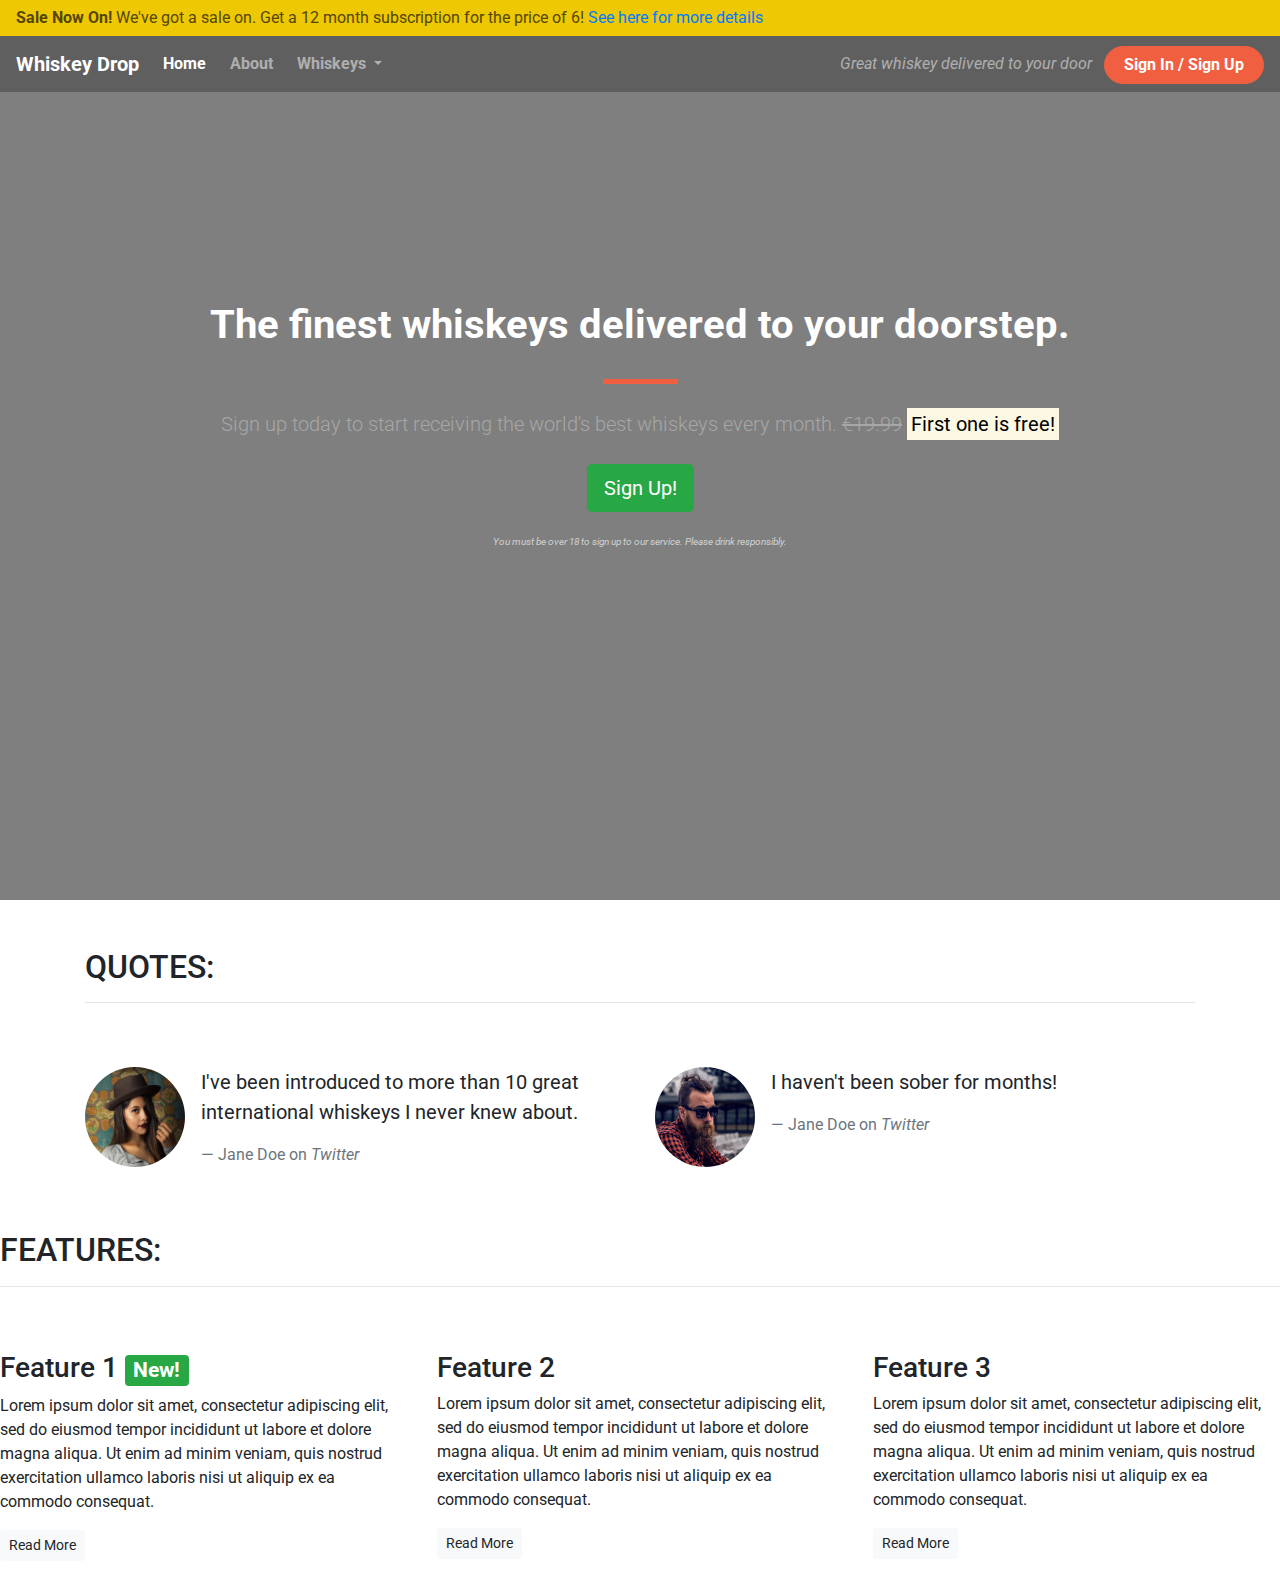
==== commit 547a67c3: "Nav & Alert Update" ====
--- a/whiskey.html
+++ b/whiskey.html
@@ -12,8 +12,7 @@
 </head>
 
 <body>
-    <!--Nav-->
-<<<<<<< HEAD
+    
     <div class="container-fluid navalert-container">
         <div class="container-fluid alert-container">
         <div class="row d-none d-sm-block">
@@ -24,13 +23,11 @@
             </div>
         </div>
     </div>
+
+
+<!--Nav-->
     <nav class="navbar navbar-dark navbar-expand-sm">
         <a href="/" class="navbar-brand">Whiskey Drop</a>
-=======
-    <nav class="navbar navbar-light navbar-expand-sm bg-light">
-        <a href="/" class="navbar-brand">
-                    Whiskey Drop</a>
->>>>>>> 30eea5799566aeb69ff6b836b8ec15bb2bb599cf
 
         <button class="navbar-toggler ml-auto" type="button" data-toggle="collapse" data-target="#navbarNavDropdown" aria-controls="navbarNavDropdown" aria-expanded="false" aria-label="Toggle navigation">
         <span class="navbar-toggler-icon"></span></button>
@@ -51,29 +48,17 @@
                     </div>
                 </li>
 
-                <li class="nav-item mr-2 d-block d-sm-none"><a class="nav-link" href="">Sign In / Sign Up</a></li>
+                <li class="nav-item mr-2 d-block d-sm-none"><a class="nav-link" href="/login">Sign In / Sign Up</a></li>
             </ul>
         </div>
         <div class="d-none d-md-block">
             <p class="navbar-text my-auto mr-2"><i>Great whiskey delivered to your door</i></p>
             <a href="/login" class="btn btn--cta btn--red">Sign In / Sign Up</a>
         </div>
-        <!--</div>-->
-    </nav>
-<<<<<<< HEAD
+        </nav>
     </div>
-=======
-    <!--<div class="container alert-container">-->
-    <!--    <div class="row d-none d-sm-block">-->
-    <!--        <div class="col-12">-->
-    <!--            <div class="alert alert-warning">-->
-    <!--                <strong>Sale Now On!</strong> We've got a sale on. Get a 12 month subscription for the price of 6! <a href="">See here for more details</a>-->
-    <!--            </div>-->
-    <!--        </div>-->
-    <!--    </div>-->
-    <!--</div>-->
->>>>>>> 30eea5799566aeb69ff6b836b8ec15bb2bb599cf
-    <div class="container-fluid callout-container">
+        
+        <div class="container-fluid callout-container">
         <!-- Callout -->
         <div class="opaque-overlay">&nbsp;</div>
         <div class="row">
--- a/css/style.css
+++ b/css/style.css
@@ -4,22 +4,21 @@
 
 /* Containers */
 
-<<<<<<< HEAD
 .alert-container .col-12 {
     padding-left: 0;
     padding-right: 0;
 }
 
 .site-wide-alert {
+    color: #544600;
+    border: 1px solid transparent;
     border-radius: 0;
     margin-bottom: 0;
     padding: 5px 15px;
     background-color: #eec802;
     border-color: #eec802;
 }
-=======
-.alert-container {}
->>>>>>> 30eea5799566aeb69ff6b836b8ec15bb2bb599cf
+
 
 .callout-container {
     height: 100vh;
@@ -46,28 +45,13 @@
     background-color: rgba(0, 0, 0, 0.5);
 }
 
+
+
 .quotes-container {}
 
 .features-container {}
 
-/* Block dividers */
 
-.block-divider {
-    width: 75px;
-    height: 5px;
-    border: 0;
-    background-color: #444;
-}
-
-.block-divider--orange {
-    background-color: #f05f40;
-}
-
-.block-divider--short {
-    width: 35px;
-}
-
-<<<<<<< HEAD
 /* Navbar */
 
 .navalert-container {
@@ -90,7 +74,7 @@
     border: 0;
 }
 
-.navbar-brand {
+.navbar .navbar-brand {
     font-weight: bold;
 }
 
@@ -98,8 +82,6 @@
     font-weight: bold;
 }
 
-=======
->>>>>>> 30eea5799566aeb69ff6b836b8ec15bb2bb599cf
 /* Jumbotron */
 
 .jumbotron {
@@ -124,6 +106,23 @@
     color: #d0d0d0;
 }
 
+/* Block dividers */
+
+.block-divider {
+    width: 75px;
+    height: 5px;
+    border: 0;
+    background-color: #444;
+}
+
+.block-divider--orange {
+    background-color: #f05f40;
+}
+
+.block-divider--short {
+    width: 35px;
+}
+
 /* Buttons */
 
 .btn--cta {
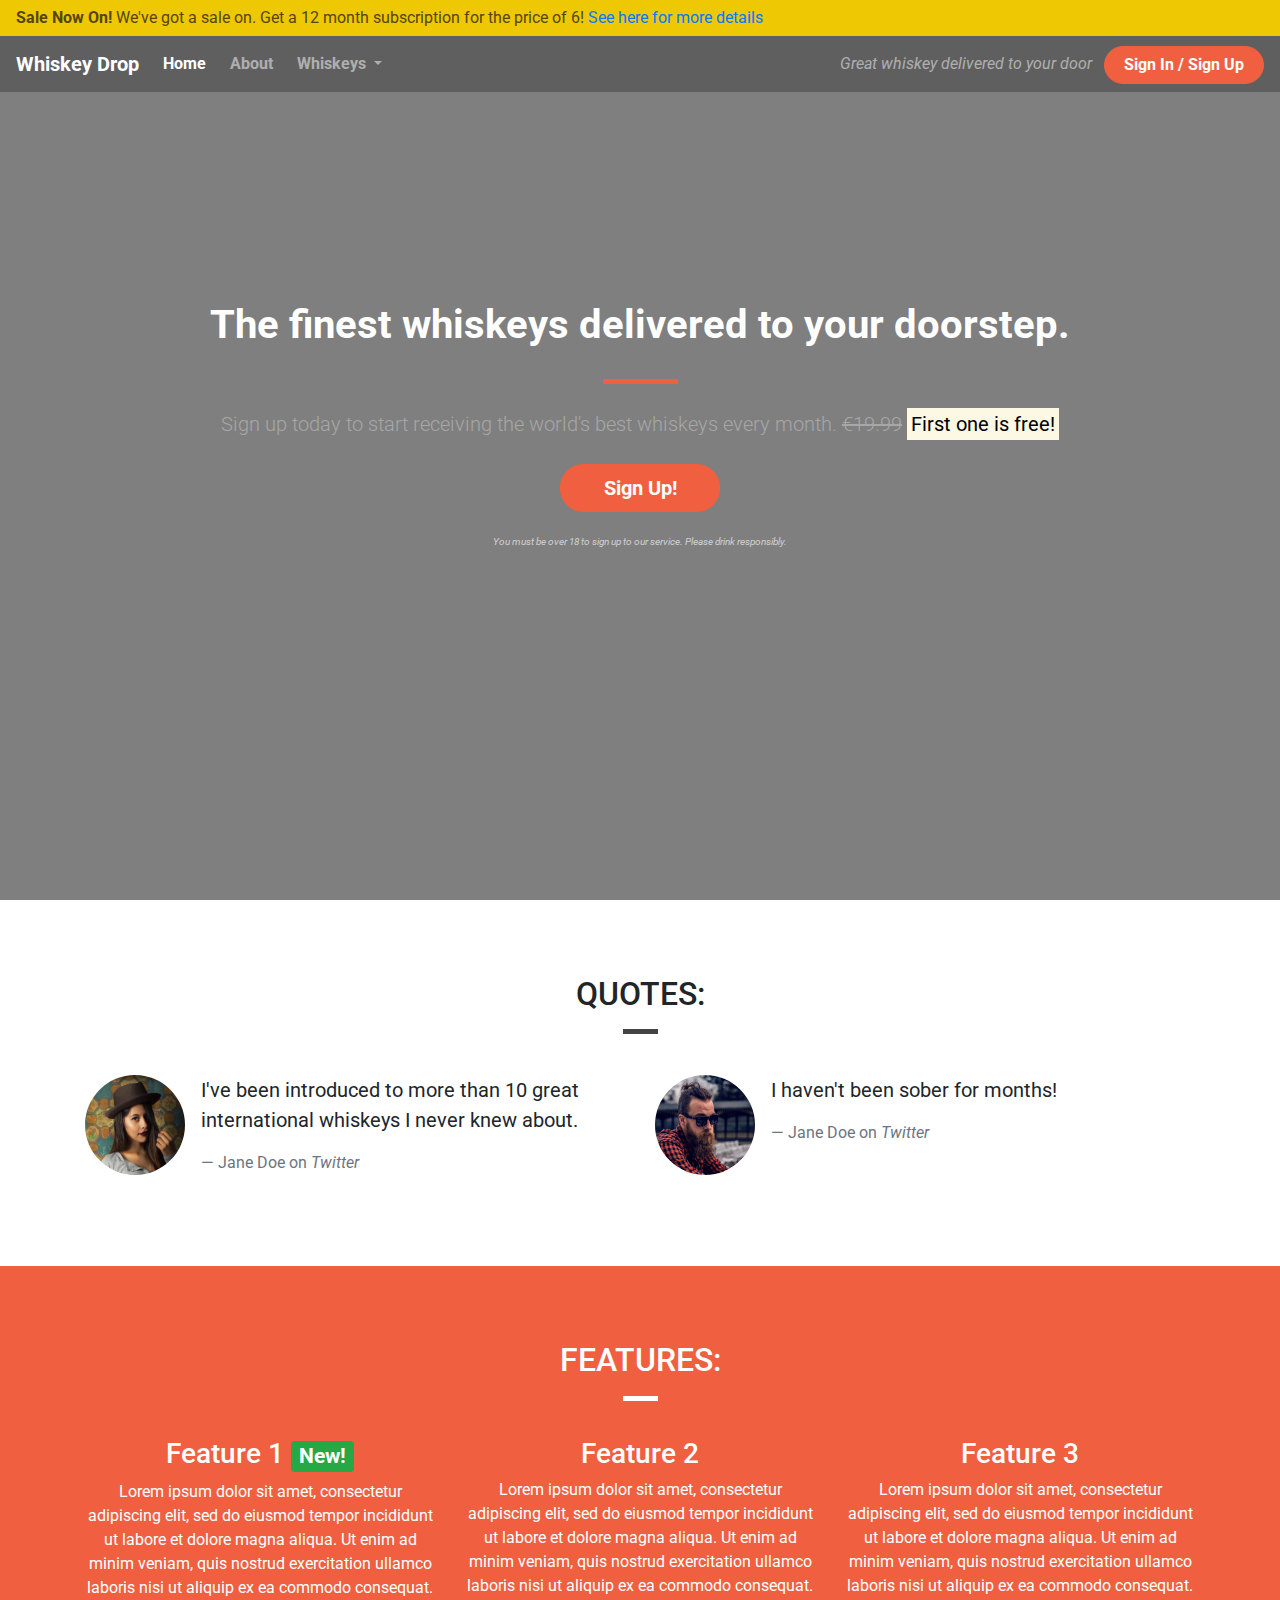
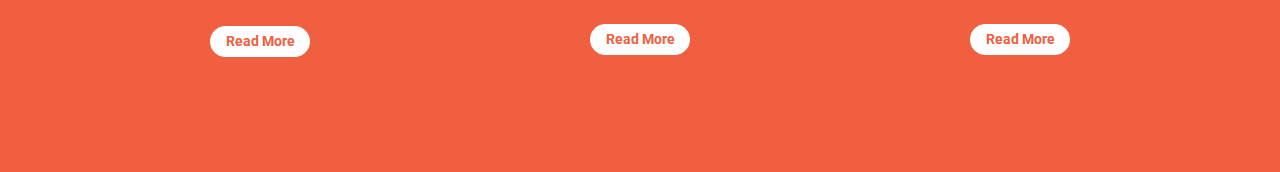
==== commit 283eae9c: "Update Quotes & Features" ====
--- a/whiskey.html
+++ b/whiskey.html
@@ -8,7 +8,7 @@
     <link rel="stylesheet" href="https://maxcdn.bootstrapcdn.com/bootstrap/4.1.3/css/bootstrap.min.css">
     <link rel="stylesheet" href="https://use.fontawesome.com/releases/v5.6.1/css/all.css" integrity="sha384-gfdkjb5BdAXd+lj+gudLWI+BXq4IuLW5IT+brZEZsLFm++aCMlF1V92rMkPaX4PP" crossorigin="anonymous">
     <link href="https://fonts.googleapis.com/css?family=Roboto:400,700" rel="stylesheet">
-    <link rel="stylesheet" href="css/style.css" type="text/css" />
+    <link rel="stylesheet" href="css/style.css" type="text/css">
 </head>
 
 <body>
@@ -70,7 +70,7 @@
                         <s class="d-none d-sm-inline">€19.99</s>
                         <span class="d-inline d-sm-none"><br></span>
                         <strong><mark>First one is free!</mark></strong></p>
-                    <p><button class="btn btn-lg btn-success" data-toggle="modal" data-target="#signUpModal">Sign Up!</button></p>
+                    <p><button class="btn btn-lg btn--cta btn--red" data-toggle="modal" data-target="#signUpModal">Sign Up!</button></p>
                     <p class="text-muted"><small>You must be over 18 to sign up to our service. Please drink responsibly.</small></p>
                 </section>
             </div>
@@ -79,12 +79,13 @@
     <!-- /.callout -->
 
     <!-- Quotes -->
-    <div class="container quotes-container">
+    <div class="container-wrapper">
+    <div class="container quotes-container content-container">
         <section class="quotes">
             <div class="row">
-                <div class="col-12 my-5">
+                <div class="col-12 page-header">
                     <h2 class="text-uppercase">Quotes:</h2>
-                    <hr />
+                    <hr class="block-divider block-divider--short">
                 </div>
             </div>
             <div class="row">
@@ -117,41 +118,44 @@
             </div>
         </section>
     </div>
+    </div>
     <!-- /.quotes -->
 
     <!-- Features -->
-    <div class="features-container">
+    <div class="container-wrapper container-wrapper--red">
+    <div class="container features-container content-container">
         <section class="features">
             <div class="row">
-                <div class="col-12 my-5">
+                <div class="col-12 page-header">
                     <h2 class="text-uppercase">Features:</h2>
-                    <hr />
+                    <hr class="block-divider block-divider--short block-divider--white">
                 </div>
             </div>
             <div class="row">
                 <div class="col-12 col-md-6 col-lg-4">
                     <div class="feature">
-                        <h3><i class="fas fa-gift d-none d-sm-inline"></i> Feature 1 <span class="badge badge-success">New!</span></h3>
+                        <h3><i class="fas fa-gift d-none d-sm-block"></i> Feature 1 <span class="badge badge-success">New!</span></h3>
                         <p>Lorem ipsum dolor sit amet, consectetur adipiscing elit, sed do eiusmod tempor incididunt ut labore et dolore magna aliqua. Ut enim ad minim veniam, quis nostrud exercitation ullamco laboris nisi ut aliquip ex ea commodo consequat.</p>
                         <p><a class="btn btn-sm btn-light" href="">Read More</a></p>
                     </div>
                 </div>
                 <div class="col-12 col-md-6 col-lg-4">
                     <div class="feature">
-                        <h3><i class="fas fa-credit-card d-none d-sm-inline"></i> Feature 2</h3>
+                        <h3><i class="fas fa-credit-card d-none d-sm-block"></i> Feature 2</h3>
                         <p>Lorem ipsum dolor sit amet, consectetur adipiscing elit, sed do eiusmod tempor incididunt ut labore et dolore magna aliqua. Ut enim ad minim veniam, quis nostrud exercitation ullamco laboris nisi ut aliquip ex ea commodo consequat.</p>
                         <p><a class="btn btn-sm btn-light" href="">Read More</a></p>
                     </div>
                 </div>
                 <div class="col-12 d-md-none d-lg-block col-lg-4">
                     <div class="feature">
-                        <h3><i class="fas fa-times-circle d-none d-sm-inline"></i> Feature 3</h3>
+                        <h3><i class="fas fa-times-circle d-none d-sm-block"></i> Feature 3</h3>
                         <p>Lorem ipsum dolor sit amet, consectetur adipiscing elit, sed do eiusmod tempor incididunt ut labore et dolore magna aliqua. Ut enim ad minim veniam, quis nostrud exercitation ullamco laboris nisi ut aliquip ex ea commodo consequat.</p>
                         <p><a class="btn btn-sm btn-light" href="">Read More</a></p>
                     </div>
                 </div>
             </div>
         </section>
+    </div>
     </div>
     <!-- /.features -->
 
--- a/css/style.css
+++ b/css/style.css
@@ -1,5 +1,12 @@
 body {
     font-family: 'Roboto', sans-serif;
+}
+
+.container-wrapper {}
+
+.container-wrapper--red {
+    background-color: #f05f40;
+    color: white;
 }
 
 /* Containers */
@@ -45,12 +52,53 @@
     background-color: rgba(0, 0, 0, 0.5);
 }
 
-
-
 .quotes-container {}
 
 .features-container {}
 
+/* Page headers */
+
+.page-header {
+    margin-bottom: 0;
+    border-bottom: 0;
+    text-align: center;
+}
+
+.page-header h2 {
+    margin-top: 0;
+}
+
+.quotes .page-header {
+    margin-bottom: 25px;
+}
+
+/* Block dividers */
+
+.block-divider {
+    width: 75px;
+    height: 5px;
+    border: 0;
+    background-color: #444;
+}
+
+.block-divider--orange {
+    background-color: #f05f40;
+}
+
+.block-divider--white {
+    background-color: white;
+}
+
+.block-divider--short {
+    width: 35px;
+}
+
+/* Content container */
+
+.content-container {
+    padding-top: 75px;
+    padding-bottom: 75px;
+}
 
 /* Navbar */
 
@@ -106,23 +154,6 @@
     color: #d0d0d0;
 }
 
-/* Block dividers */
-
-.block-divider {
-    width: 75px;
-    height: 5px;
-    border: 0;
-    background-color: #444;
-}
-
-.block-divider--orange {
-    background-color: #f05f40;
-}
-
-.block-divider--short {
-    width: 35px;
-}
-
 /* Buttons */
 
 .btn--cta {
@@ -144,4 +175,25 @@
     background-color: #df4929;
     border-color: #df4929;
     color: white;
+}
+
+.feature {
+    text-align: center;
+    margin-bottom: 40px;
+}
+
+.feature i {
+    margin-bottom: 20px;
+    font-size: 45px;
+    line-height: 45px;
+}
+
+.feature .btn {
+    background-color: white;
+    border-color: white;
+    border-radius: 15px;
+    min-width: 100px;
+    font-weight: bold;
+    margin-top: 10px;
+    color: #f05f40;
 }